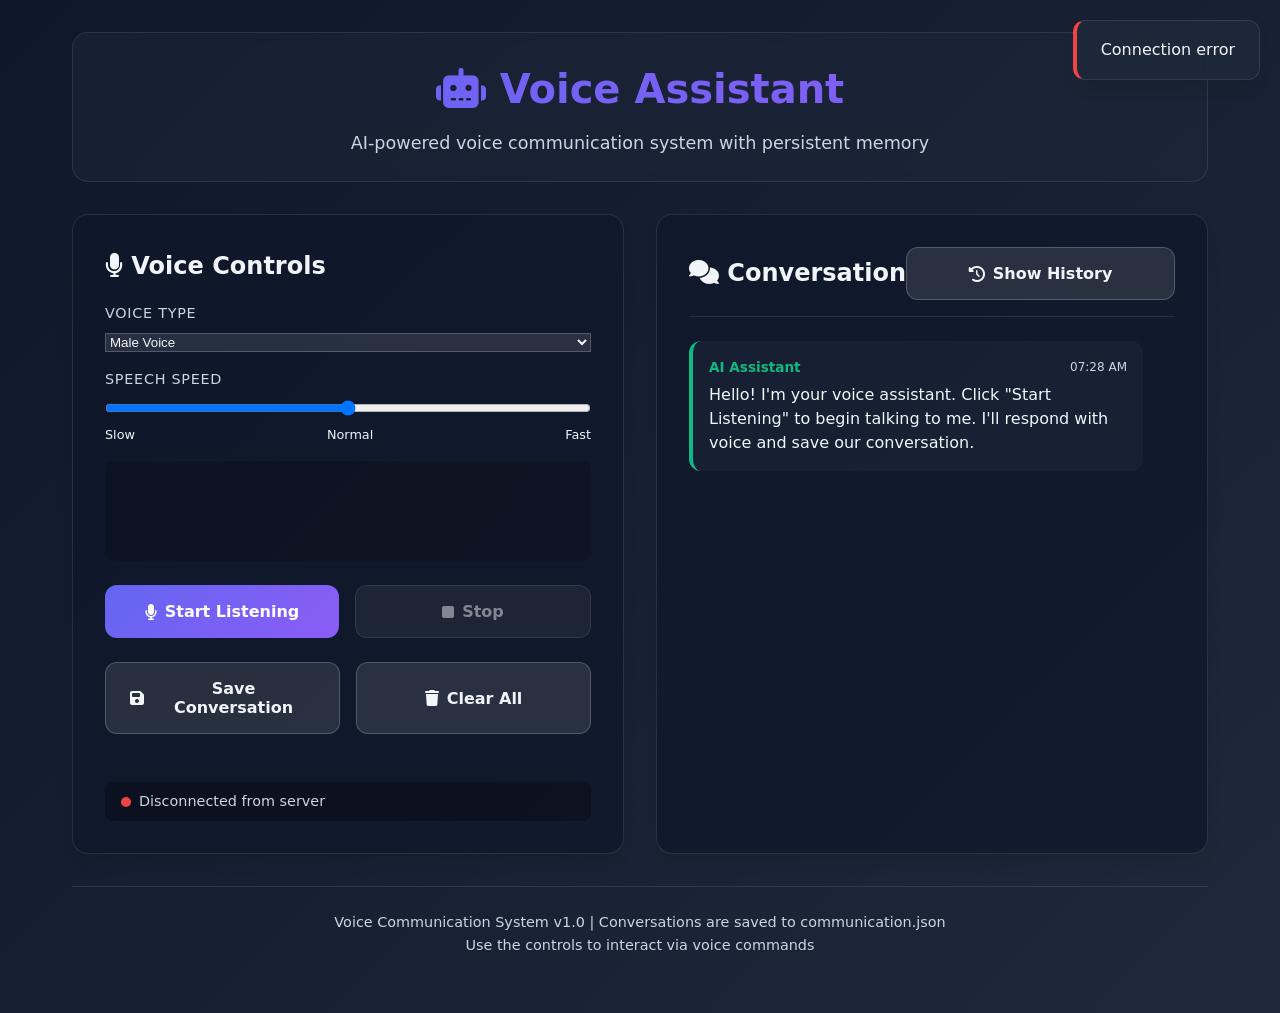
==== index.html @ 2fa822d7 "movement in, communication auto" ====
<!DOCTYPE html>
<html lang="en">

<head>
    <meta charset="UTF-8">
    <meta name="viewport" content="width=device-width, initial-scale=1.0">
    <title>Voice Communication Assistant</title>
    <link rel="stylesheet" href="style.css">
    <link rel="stylesheet" href="https://cdnjs.cloudflare.com/ajax/libs/font-awesome/6.4.0/css/all.min.css">
</head>

<body>
    <div class="container">
        <header class="header">
            <h1><i class="fas fa-robot"></i> Voice Assistant</h1>
            <p class="subtitle">AI-powered voice communication system with persistent memory</p>
        </header>

        <main class="main-content">
            <section class="control-panel">
                <div class="voice-controls">
                    <h2><i class="fas fa-microphone"></i> Voice Controls</h2>

                    <div class="control-group">
                        <label for="voiceSelect">Voice Type</label>
                        <select id="voiceSelect" class="btn-secondary">
                            <option value="male">Male Voice</option>
                            <option value="female">Female Voice</option>
                            <option value="robotic">Robotic Voice</option>
                        </select>
                    </div>

                    <div class="control-group">
                        <label for="speedControl">Speech Speed</label>
                        <input type="range" id="speedControl" min="50" max="300" value="175" class="btn-secondary">
                        <div style="display: flex; justify-content: space-between; font-size: 0.8rem;">
                            <span>Slow</span>
                            <span id="speedValue">Normal</span>
                            <span>Fast</span>
                        </div>
                    </div>

                    <div class="visualizer">
                        <div class="waveform" id="waveform">
                            <!-- Waveform bars -->
                        </div>
                    </div>

                    <div class="button-group">
                        <button id="startBtn" class="btn btn-primary">
                            <i class="fas fa-microphone"></i> Start Listening
                        </button>
                        <button id="stopBtn" class="btn btn-secondary" disabled>
                            <i class="fas fa-stop"></i> Stop
                        </button>
                    </div>

                    <div class="button-group">
                        <button id="saveBtn" class="btn btn-secondary">
                            <i class="fas fa-save"></i> Save Conversation
                        </button>
                        <button id="clearBtn" class="btn btn-secondary">
                            <i class="fas fa-trash"></i> Clear All
                        </button>
                    </div>
                </div>

                <div class="status-indicator" id="statusIndicator">
                    <div class="status-dot"></div>
                    <span class="status-text">Connecting to server...</span>
                </div>
            </section>

            <section class="conversation-panel">
                <div class="conversation-header">
                    <h2><i class="fas fa-comments"></i> Conversation</h2>
                    <button id="toggleHistory" class="btn btn-secondary">
                        <i class="fas fa-history"></i> Show History
                    </button>
                </div>

                <div class="conversation-list" id="conversationList">
                    <div class="message ai-message">
                        <div class="message-header">
                            <span class="sender ai-sender">AI Assistant</span>
                            <span class="timestamp" id="currentTime">Loading...</span>
                        </div>
                        <div class="message-content">
                            Hello! I'm your voice assistant. Click "Start Listening" to begin talking to me. I'll
                            respond with voice and save our conversation.
                        </div>
                    </div>
                </div>
            </section>
        </main>

        <footer class="footer">
            <p>Voice Communication System v1.0 | Conversations are saved to communication.json</p>
            <p>Use the controls to interact via voice commands</p>
        </footer>
    </div>

    <div id="notification" class="notification"></div>

    <script src="script.js"></script>
</body>

</html>
---- style.css ----
:root {
    /* Deep Color Palette */
    --deep-primary: #0f172a;
    --deep-secondary: #1e293b;
    --accent-1: #6366f1;
    --accent-2: #8b5cf6;
    --text-primary: #f1f5f9;
    --text-secondary: #cbd5e1;
    --success: #10b981;
    --warning: #f59e0b;
    --danger: #ef4444;
    
    /* Typography */
    --font-main: 'Segoe UI', system-ui, -apple-system, sans-serif;
    --font-mono: 'Cascadia Code', 'Fira Code', monospace;
    
    /* Spacing */
    --spacing-xs: 0.25rem;
    --spacing-sm: 0.5rem;
    --spacing-md: 1rem;
    --spacing-lg: 1.5rem;
    --spacing-xl: 2rem;
    
    /* Border Radius */
    --radius-sm: 4px;
    --radius-md: 8px;
    --radius-lg: 12px;
    --radius-xl: 16px;
    
    /* Shadows */
    --shadow-sm: 0 1px 2px 0 rgb(0 0 0 / 0.05);
    --shadow-md: 0 4px 6px -1px rgb(0 0 0 / 0.1);
    --shadow-lg: 0 10px 15px -3px rgb(0 0 0 / 0.1);
    
    /* Transitions */
    --transition-fast: 150ms cubic-bezier(0.4, 0, 0.2, 1);
    --transition-normal: 250ms cubic-bezier(0.4, 0, 0.2, 1);
}

* {
    margin: 0;
    padding: 0;
    box-sizing: border-box;
}

body {
    font-family: var(--font-main);
    background: linear-gradient(135deg, var(--deep-primary) 0%, var(--deep-secondary) 100%);
    color: var(--text-primary);
    min-height: 100vh;
    line-height: 1.6;
    overflow-x: hidden;
}

.container {
    max-width: 1200px;
    margin: 0 auto;
    padding: var(--spacing-xl);
    min-height: 100vh;
    display: flex;
    flex-direction: column;
}

.header {
    text-align: center;
    margin-bottom: var(--spacing-xl);
    padding: var(--spacing-lg);
    background: rgba(30, 41, 59, 0.5);
    border-radius: var(--radius-xl);
    -webkit-backdrop-filter: blur(5px);
    backdrop-filter: blur(5px);
    border: 1px solid rgba(255, 255, 255, 0.1);
}

.header h1 {
    font-size: 2.5rem;
    background: linear-gradient(90deg, var(--accent-1), var(--accent-2));
    -webkit-background-clip: text;
    background-clip: text;
    color: transparent;
    margin-bottom: var(--spacing-sm);
}

.subtitle {
    color: var(--text-secondary);
    font-size: 1.1rem;
}

.main-content {
    display: grid;
    grid-template-columns: 1fr 1fr;
    gap: var(--spacing-xl);
    flex: 1;
}

@media (max-width: 768px) {
    .main-content {
        grid-template-columns: 1fr;
    }
}

.control-panel {
    background: rgba(15, 23, 42, 0.7);
    border-radius: var(--radius-xl);
    padding: var(--spacing-xl);
    border: 1px solid rgba(255, 255, 255, 0.1);
    box-shadow: var(--shadow-lg);
    display: flex;
    flex-direction: column;
    gap: var(--spacing-lg);
}

.voice-controls {
    display: flex;
    flex-direction: column;
    gap: var(--spacing-md);
}

.control-group {
    display: flex;
    flex-direction: column;
    gap: var(--spacing-sm);
}

label {
    color: var(--text-secondary);
    font-size: 0.9rem;
    text-transform: uppercase;
    letter-spacing: 0.05em;
}

.button-group {
    display: flex;
    gap: var(--spacing-md);
    margin-top: var(--spacing-sm);
}

.btn {
    padding: var(--spacing-md) var(--spacing-lg);
    border: none;
    border-radius: var(--radius-lg);
    font-family: var(--font-main);
    font-weight: 600;
    font-size: 1rem;
    cursor: pointer;
    transition: all var(--transition-normal);
    display: flex;
    align-items: center;
    justify-content: center;
    gap: var(--spacing-sm);
    flex: 1;
}

.btn-primary {
    background: linear-gradient(135deg, var(--accent-1) 0%, var(--accent-2) 100%);
    color: white;
}

.btn-secondary {
    background: rgba(255, 255, 255, 0.1);
    color: var(--text-primary);
    border: 1px solid rgba(255, 255, 255, 0.2);
}

.btn:hover {
    transform: translateY(-2px);
    filter: brightness(1.06); /* 6% hover effect */
    box-shadow: var(--shadow-md);
}

.btn:active {
    transform: translateY(0);
}

.btn:disabled {
    opacity: 0.5;
    cursor: not-allowed;
    transform: none;
}

.visualizer {
    height: 100px;
    background: rgba(0, 0, 0, 0.2);
    border-radius: var(--radius-md);
    display: flex;
    align-items: center;
    justify-content: center;
    position: relative;
    overflow: hidden;
}

.waveform {
    width: 100%;
    height: 100%;
    display: flex;
    align-items: center;
    justify-content: center;
    gap: 2px;
}

.bar {
    width: 4px;
    background: linear-gradient(to top, var(--accent-1), var(--accent-2));
    border-radius: 2px;
    animation: pulse 1.5s ease-in-out infinite;
    animation-delay: calc(var(--i) * 0.05s);
}

@keyframes pulse {
    0%, 100% { height: 20%; }
    50% { height: 80%; }
}

.conversation-panel {
    background: rgba(15, 23, 42, 0.7);
    border-radius: var(--radius-xl);
    padding: var(--spacing-xl);
    border: 1px solid rgba(255, 255, 255, 0.1);
    box-shadow: var(--shadow-lg);
    display: flex;
    flex-direction: column;
}

.conversation-header {
    display: flex;
    justify-content: space-between;
    align-items: center;
    margin-bottom: var(--spacing-lg);
    padding-bottom: var(--spacing-md);
    border-bottom: 1px solid rgba(255, 255, 255, 0.1);
}

.conversation-list {
    flex: 1;
    overflow-y: auto;
    max-height: 500px;
    padding-right: var(--spacing-sm);
}

.conversation-list::-webkit-scrollbar {
    width: 6px;
}

.conversation-list::-webkit-scrollbar-track {
    background: rgba(255, 255, 255, 0.05);
    border-radius: 3px;
}

.conversation-list::-webkit-scrollbar-thumb {
    background: var(--accent-1);
    border-radius: 3px;
}

.message {
    margin-bottom: var(--spacing-md);
    padding: var(--spacing-md);
    border-radius: var(--radius-lg);
    animation: slideIn 0.3s ease-out;
}

@keyframes slideIn {
    from {
        opacity: 0;
        transform: translateX(-10px);
    }
    to {
        opacity: 1;
        transform: translateX(0);
    }
}

.user-message {
    background: linear-gradient(135deg, rgba(99, 102, 241, 0.2) 0%, rgba(139, 92, 246, 0.2) 100%);
    border-left: 4px solid var(--accent-1);
    margin-left: var(--spacing-lg);
}

.ai-message {
    background: rgba(30, 41, 59, 0.5);
    border-left: 4px solid var(--success);
    margin-right: var(--spacing-lg);
}

.message-header {
    display: flex;
    justify-content: space-between;
    align-items: center;
    margin-bottom: var(--spacing-xs);
    font-size: 0.85rem;
}

.sender {
    font-weight: 600;
    color: var(--accent-1);
}

.ai-sender {
    color: var(--success);
}

.timestamp {
    color: var(--text-secondary);
    font-size: 0.75rem;
}

.message-content {
    color: var(--text-primary);
    line-height: 1.5;
}

.status-indicator {
    display: flex;
    align-items: center;
    gap: var(--spacing-sm);
    padding: var(--spacing-sm) var(--spacing-md);
    background: rgba(0, 0, 0, 0.3);
    border-radius: var(--radius-md);
    margin-top: var(--spacing-lg);
}

.status-dot {
    width: 10px;
    height: 10px;
    border-radius: 50%;
    animation: blink 1.5s infinite;
}

@keyframes blink {
    0%, 100% { opacity: 1; }
    50% { opacity: 0.5; }
}

.status-connected .status-dot {
    background: var(--success);
}

.status-disconnected .status-dot {
    background: var(--danger);
}

.status-text {
    font-size: 0.9rem;
    color: var(--text-secondary);
}

.footer {
    text-align: center;
    margin-top: var(--spacing-xl);
    padding: var(--spacing-lg);
    color: var(--text-secondary);
    font-size: 0.9rem;
    border-top: 1px solid rgba(255, 255, 255, 0.1);
}

.loading {
    display: inline-block;
    width: 20px;
    height: 20px;
    border: 3px solid rgba(255, 255, 255, 0.3);
    border-radius: 50%;
    border-top-color: var(--accent-1);
    animation: spin 1s ease-in-out infinite;
}

@keyframes spin {
    to { transform: rotate(360deg); }
}

.notification {
    position: fixed;
    top: 20px;
    right: 20px;
    padding: var(--spacing-md) var(--spacing-lg);
    border-radius: var(--radius-lg);
    background: rgba(30, 41, 59, 0.95);
    border: 1px solid rgba(255, 255, 255, 0.1);
    box-shadow: var(--shadow-lg);
    transform: translateX(100%);
    transition: transform var(--transition-normal);
    z-index: 1000;
}

.notification.show {
    transform: translateX(0);
}

.notification.success {
    border-left: 4px solid var(--success);
}

.notification.error {
    border-left: 4px solid var(--danger);
}
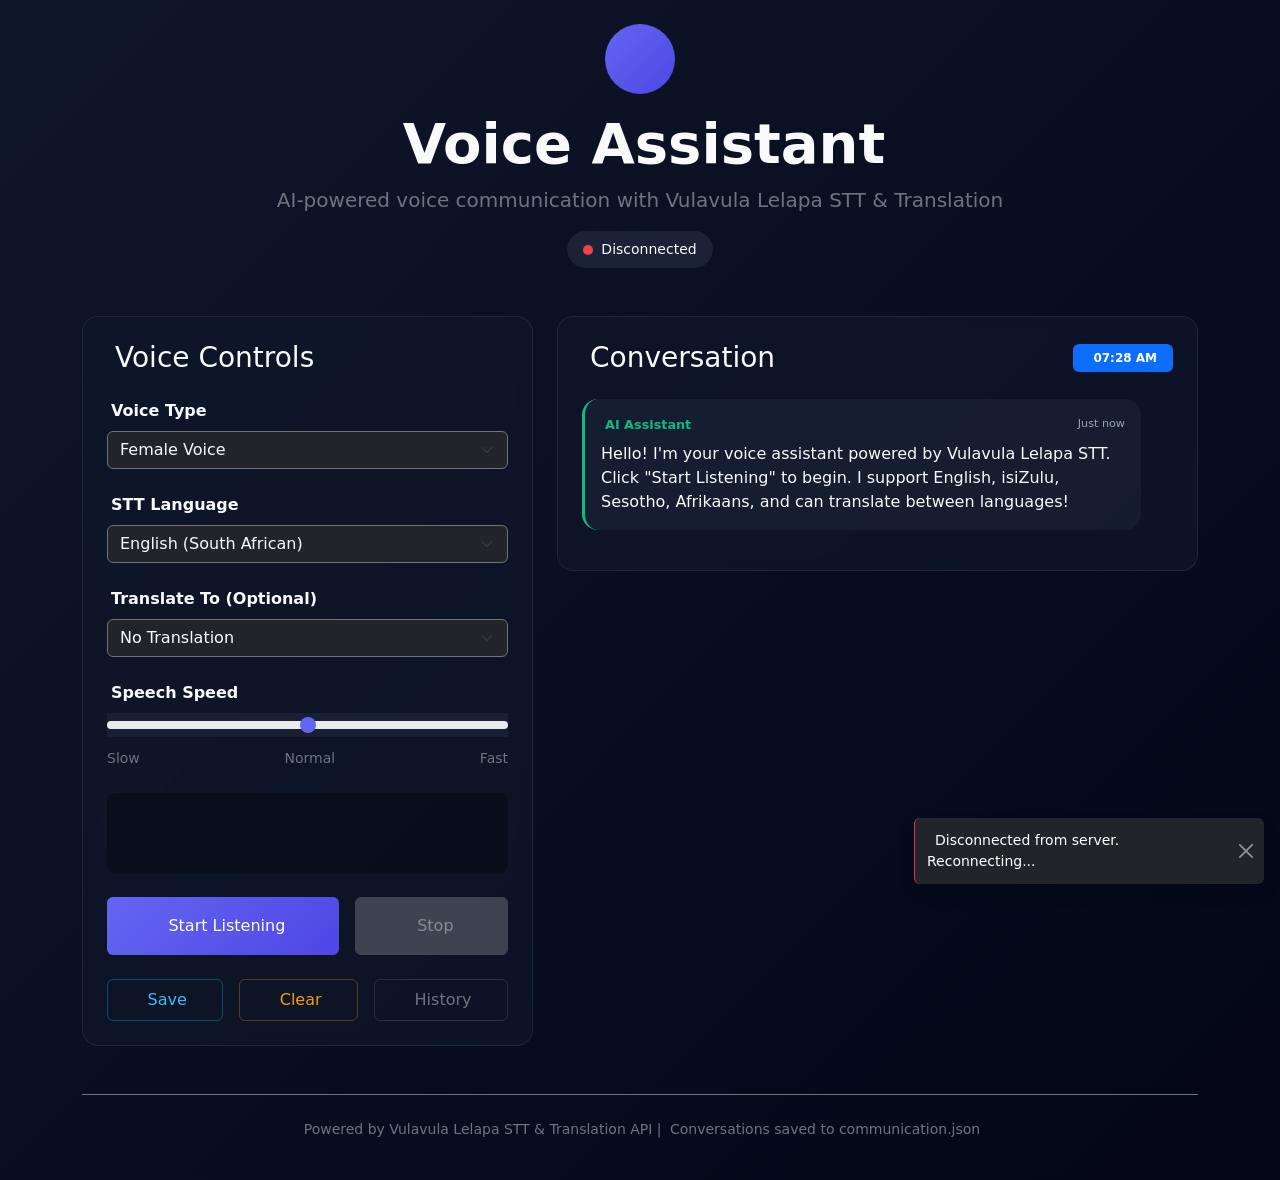
==== commit f9b629ed: "feat: Update styling and configuration for voice assistant application - Refactored CSS styles to si" ====
--- a/index.html
+++ b/index.html
@@ -4,105 +4,185 @@
 <head>
     <meta charset="UTF-8">
     <meta name="viewport" content="width=device-width, initial-scale=1.0">
-    <title>Voice Communication Assistant</title>
+    <title>Voice Communication Assistant | Vulavula Lelapa STT</title>
+
+
+    <link href="https://cdn.jsdelivr.net/npm/bootstrap@5.3.0/dist/css/bootstrap.min.css" rel="stylesheet">
+
+    <link rel="stylesheet" href="https://cdn-uicons.flaticon.com/uicons-regular-rounded/css/uicons-regular-rounded.css">
+    <link rel="stylesheet" href="https://cdn-uicons.flaticon.com/uicons-solid-rounded/css/uicons-solid-rounded.css">
+    <link rel="stylesheet" href="https://cdn-uicons.flaticon.com/uicons-brands/css/uicons-brands.css">
+
     <link rel="stylesheet" href="style.css">
-    <link rel="stylesheet" href="https://cdnjs.cloudflare.com/ajax/libs/font-awesome/6.4.0/css/all.min.css">
 </head>
 
 <body>
-    <div class="container">
-        <header class="header">
-            <h1><i class="fas fa-robot"></i> Voice Assistant</h1>
-            <p class="subtitle">AI-powered voice communication system with persistent memory</p>
+    <div class="container py-4">
+        <!-- Header -->
+        <header class="text-center mb-5">
+            <div class="header-badge mx-auto mb-3">
+                <i class="fi fi-rr-microphone"></i>
+            </div>
+            <h1 class="display-4 fw-bold">
+                <i class="fi fi-rr-robot me-2"></i>Voice Assistant
+            </h1>
+            <p class="lead text-secondary">AI-powered voice communication with Vulavula Lelapa STT & Translation</p>
+            <div class="status-badge d-inline-flex align-items-center gap-2 px-3 py-2 rounded-pill"
+                id="statusIndicator">
+                <span class="status-dot"></span>
+                <span class="status-text">Connecting...</span>
+            </div>
         </header>
 
-        <main class="main-content">
-            <section class="control-panel">
-                <div class="voice-controls">
-                    <h2><i class="fas fa-microphone"></i> Voice Controls</h2>
+        <!-- Main -->
+        <div class="row g-4">
+            <!-- Control Panel -->
+            <div class="col-lg-5 col-md-12">
+                <div class="control-card p-4 rounded-4">
+                    <h3 class="mb-4">
+                        <i class="fi fi-rr-control-panel me-2"></i>Voice Controls
+                    </h3>
 
-                    <div class="control-group">
-                        <label for="voiceSelect">Voice Type</label>
-                        <select id="voiceSelect" class="btn-secondary">
+                    <!-- Voice Type -->
+                    <div class="mb-4">
+                        <label class="form-label fw-semibold">
+                            <i class="fi fi-rr-voice me-1"></i>Voice Type
+                        </label>
+                        <select id="voiceSelect" class="form-select bg-dark text-light border-secondary">
+                            <option value="female">Female Voice</option>
                             <option value="male">Male Voice</option>
-                            <option value="female">Female Voice</option>
                             <option value="robotic">Robotic Voice</option>
                         </select>
                     </div>
 
-                    <div class="control-group">
-                        <label for="speedControl">Speech Speed</label>
-                        <input type="range" id="speedControl" min="50" max="300" value="175" class="btn-secondary">
-                        <div style="display: flex; justify-content: space-between; font-size: 0.8rem;">
+                    <!-- Language Selection for STT -->
+                    <div class="mb-4">
+                        <label class="form-label fw-semibold">
+                            <i class="fi fi-rr-language me-1"></i>STT Language
+                        </label>
+                        <select id="languageSelect" class="form-select bg-dark text-light border-secondary">
+                            <option value="eng">English (South African)</option>
+                            <option value="zul">isiZulu</option>
+                            <option value="sot">Sesotho</option>
+                            <option value="afr">Afrikaans</option>
+                            <option value="fra">African French</option>
+                            <option value="cs-zul">Code-switched isiZulu</option>
+                        </select>
+                    </div>
+
+                    <!-- Translation Target -->
+                    <div class="mb-4">
+                        <label class="form-label fw-semibold">
+                            <i class="fi fi-rr-exchange me-1"></i>Translate To (Optional)
+                        </label>
+                        <select id="translateSelect" class="form-select bg-dark text-light border-secondary">
+                            <option value="">No Translation</option>
+                            <option value="english">English</option>
+                            <option value="zulu">isiZulu</option>
+                            <option value="xhosa">isiXhosa</option>
+                            <option value="afrikaans">Afrikaans</option>
+                            <option value="sesotho">Sesotho</option>
+                            <option value="tswana">Setswana</option>
+                            <option value="swahili">Kiswahili</option>
+                        </select>
+                    </div>
+
+                    <!-- Speech Speed Control -->
+                    <div class="mb-4">
+                        <label class="form-label fw-semibold">
+                            <i class="fi fi-rr-speedometer me-1"></i>Speech Speed
+                        </label>
+                        <input type="range" id="speedControl" min="50" max="300" value="175" class="form-range">
+                        <div class="d-flex justify-content-between mt-1 small text-secondary">
                             <span>Slow</span>
                             <span id="speedValue">Normal</span>
                             <span>Fast</span>
                         </div>
                     </div>
 
-                    <div class="visualizer">
-                        <div class="waveform" id="waveform">
-                            <!-- Waveform bars -->
-                        </div>
+                    <!-- Audio Visualizer -->
+                    <div class="visualizer mb-4 p-3 rounded-3">
+                        <div class="waveform" id="waveform"></div>
                     </div>
 
-                    <div class="button-group">
-                        <button id="startBtn" class="btn btn-primary">
-                            <i class="fas fa-microphone"></i> Start Listening
+                    <!-- Action Buttons -->
+                    <div class="d-flex gap-3 mb-4">
+                        <button id="startBtn" class="btn btn-primary flex-grow-1 py-3">
+                            <i class="fi fi-rr-microphone me-2"></i>Start Listening
                         </button>
-                        <button id="stopBtn" class="btn btn-secondary" disabled>
-                            <i class="fas fa-stop"></i> Stop
+                        <button id="stopBtn" class="btn btn-secondary flex-grow-1 py-3" disabled>
+                            <i class="fi fi-rr-stop me-2"></i>Stop
                         </button>
                     </div>
 
-                    <div class="button-group">
-                        <button id="saveBtn" class="btn btn-secondary">
-                            <i class="fas fa-save"></i> Save Conversation
+                    <div class="d-flex gap-3">
+                        <button id="saveBtn" class="btn btn-outline-info flex-grow-1 py-2">
+                            <i class="fi fi-rr-save me-1"></i>Save
                         </button>
-                        <button id="clearBtn" class="btn btn-secondary">
-                            <i class="fas fa-trash"></i> Clear All
+                        <button id="clearBtn" class="btn btn-outline-warning flex-grow-1 py-2">
+                            <i class="fi fi-rr-trash me-1"></i>Clear
+                        </button>
+                        <button id="toggleHistory" class="btn btn-outline-secondary flex-grow-1 py-2">
+                            <i class="fi fi-rr-history me-1"></i>History
                         </button>
                     </div>
                 </div>
+            </div>
 
-                <div class="status-indicator" id="statusIndicator">
-                    <div class="status-dot"></div>
-                    <span class="status-text">Connecting to server...</span>
-                </div>
-            </section>
+            <!-- Conversation Panel -->
+            <div class="col-lg-7 col-md-12">
+                <div class="conversation-card p-4 rounded-4">
+                    <div class="d-flex justify-content-between align-items-center mb-4">
+                        <h3 class="mb-0">
+                            <i class="fi fi-rr-comments me-2"></i>Conversation
+                        </h3>
+                        <span class="badge bg-primary px-3 py-2">
+                            <i class="fi fi-rr-clock me-1"></i>
+                            <span id="currentTime">--:-- --</span>
+                        </span>
+                    </div>
 
-            <section class="conversation-panel">
-                <div class="conversation-header">
-                    <h2><i class="fas fa-comments"></i> Conversation</h2>
-                    <button id="toggleHistory" class="btn btn-secondary">
-                        <i class="fas fa-history"></i> Show History
-                    </button>
-                </div>
-
-                <div class="conversation-list" id="conversationList">
-                    <div class="message ai-message">
-                        <div class="message-header">
-                            <span class="sender ai-sender">AI Assistant</span>
-                            <span class="timestamp" id="currentTime">Loading...</span>
-                        </div>
-                        <div class="message-content">
-                            Hello! I'm your voice assistant. Click "Start Listening" to begin talking to me. I'll
-                            respond with voice and save our conversation.
+                    <div class="conversation-list" id="conversationList">
+                        <div class="message ai-message">
+                            <div class="message-header">
+                                <span class="sender ai-sender">
+                                    <i class="fi fi-rr-robot me-1"></i>AI Assistant
+                                </span>
+                                <span class="timestamp">Just now</span>
+                            </div>
+                            <div class="message-content">
+                                Hello! I'm your voice assistant powered by Vulavula Lelapa STT.
+                                Click "Start Listening" to begin. I support English, isiZulu, Sesotho,
+                                Afrikaans, and can translate between languages!
+                            </div>
                         </div>
                     </div>
                 </div>
-            </section>
-        </main>
+            </div>
+        </div>
 
-        <footer class="footer">
-            <p>Voice Communication System v1.0 | Conversations are saved to communication.json</p>
-            <p>Use the controls to interact via voice commands</p>
+        <!-- Footer -->
+        <footer class="text-center mt-5 pt-4 border-top border-secondary">
+            <p class="text-secondary small">
+                <i class="fi fi-rr-microphone-alt me-1"></i> Powered by Vulavula Lelapa STT & Translation API
+                | <i class="fi fi-rr-database me-1"></i> Conversations saved to communication.json
+            </p>
         </footer>
     </div>
 
-    <div id="notification" class="notification"></div>
+    <!-- Toast -->
+    <div class="position-fixed bottom-0 end-0 p-3" style="z-index: 11">
+        <div id="notification" class="toast align-items-center text-bg-dark border-0" role="alert" aria-live="assertive"
+            aria-atomic="true">
+            <div class="d-flex">
+                <div class="toast-body"></div>
+                <button type="button" class="btn-close btn-close-white me-2 m-auto" data-bs-dismiss="toast"></button>
+            </div>
+        </div>
+    </div>
 
+    <script src="https://cdn.jsdelivr.net/npm/bootstrap@5.3.0/dist/js/bootstrap.bundle.min.js"></script>
     <script src="script.js"></script>
 </body>
 
-</html>+</html>
--- a/style.css
+++ b/style.css
@@ -1,40 +1,14 @@
 :root {
-    /* Deep Color Palette */
-    --deep-primary: #0f172a;
-    --deep-secondary: #1e293b;
-    --accent-1: #6366f1;
-    --accent-2: #8b5cf6;
-    --text-primary: #f1f5f9;
-    --text-secondary: #cbd5e1;
+    --primary: #6366f1;
+    --primary-dark: #4f46e5;
+    --secondary: #64748b;
     --success: #10b981;
     --warning: #f59e0b;
     --danger: #ef4444;
-    
-    /* Typography */
-    --font-main: 'Segoe UI', system-ui, -apple-system, sans-serif;
-    --font-mono: 'Cascadia Code', 'Fira Code', monospace;
-    
-    /* Spacing */
-    --spacing-xs: 0.25rem;
-    --spacing-sm: 0.5rem;
-    --spacing-md: 1rem;
-    --spacing-lg: 1.5rem;
-    --spacing-xl: 2rem;
-    
-    /* Border Radius */
-    --radius-sm: 4px;
-    --radius-md: 8px;
-    --radius-lg: 12px;
-    --radius-xl: 16px;
-    
-    /* Shadows */
-    --shadow-sm: 0 1px 2px 0 rgb(0 0 0 / 0.05);
-    --shadow-md: 0 4px 6px -1px rgb(0 0 0 / 0.1);
-    --shadow-lg: 0 10px 15px -3px rgb(0 0 0 / 0.1);
-    
-    /* Transitions */
-    --transition-fast: 150ms cubic-bezier(0.4, 0, 0.2, 1);
-    --transition-normal: 250ms cubic-bezier(0.4, 0, 0.2, 1);
+    --dark: #0f172a;
+    --darker: #020617;
+    --light: #f8fafc;
+    --gray: #94a3b8;
 }
 
 * {
@@ -44,201 +18,190 @@
 }
 
 body {
-    font-family: var(--font-main);
-    background: linear-gradient(135deg, var(--deep-primary) 0%, var(--deep-secondary) 100%);
-    color: var(--text-primary);
+    font-family: 'Segoe UI', system-ui, -apple-system, sans-serif;
+    background: linear-gradient(135deg, var(--dark) 0%, var(--darker) 100%);
+    color: var(--light);
     min-height: 100vh;
-    line-height: 1.6;
-    overflow-x: hidden;
-}
-
-.container {
-    max-width: 1200px;
-    margin: 0 auto;
-    padding: var(--spacing-xl);
-    min-height: 100vh;
-    display: flex;
-    flex-direction: column;
-}
-
-.header {
-    text-align: center;
-    margin-bottom: var(--spacing-xl);
-    padding: var(--spacing-lg);
-    background: rgba(30, 41, 59, 0.5);
-    border-radius: var(--radius-xl);
-    -webkit-backdrop-filter: blur(5px);
-    backdrop-filter: blur(5px);
-    border: 1px solid rgba(255, 255, 255, 0.1);
-}
-
-.header h1 {
-    font-size: 2.5rem;
-    background: linear-gradient(90deg, var(--accent-1), var(--accent-2));
-    -webkit-background-clip: text;
-    background-clip: text;
-    color: transparent;
-    margin-bottom: var(--spacing-sm);
-}
-
-.subtitle {
-    color: var(--text-secondary);
-    font-size: 1.1rem;
-}
-
-.main-content {
-    display: grid;
-    grid-template-columns: 1fr 1fr;
-    gap: var(--spacing-xl);
-    flex: 1;
-}
-
-@media (max-width: 768px) {
-    .main-content {
-        grid-template-columns: 1fr;
-    }
-}
-
-.control-panel {
-    background: rgba(15, 23, 42, 0.7);
-    border-radius: var(--radius-xl);
-    padding: var(--spacing-xl);
-    border: 1px solid rgba(255, 255, 255, 0.1);
-    box-shadow: var(--shadow-lg);
-    display: flex;
-    flex-direction: column;
-    gap: var(--spacing-lg);
-}
-
-.voice-controls {
-    display: flex;
-    flex-direction: column;
-    gap: var(--spacing-md);
-}
-
-.control-group {
-    display: flex;
-    flex-direction: column;
-    gap: var(--spacing-sm);
-}
-
-label {
-    color: var(--text-secondary);
-    font-size: 0.9rem;
-    text-transform: uppercase;
-    letter-spacing: 0.05em;
-}
-
-.button-group {
-    display: flex;
-    gap: var(--spacing-md);
-    margin-top: var(--spacing-sm);
-}
-
-.btn {
-    padding: var(--spacing-md) var(--spacing-lg);
-    border: none;
-    border-radius: var(--radius-lg);
-    font-family: var(--font-main);
-    font-weight: 600;
-    font-size: 1rem;
-    cursor: pointer;
-    transition: all var(--transition-normal);
+}
+
+/* Header Badge - 5% hover effect */
+.header-badge {
+    width: 70px;
+    height: 70px;
+    background: linear-gradient(135deg, var(--primary), var(--primary-dark));
+    border-radius: 50%;
     display: flex;
     align-items: center;
     justify-content: center;
-    gap: var(--spacing-sm);
-    flex: 1;
-}
-
-.btn-primary {
-    background: linear-gradient(135deg, var(--accent-1) 0%, var(--accent-2) 100%);
-    color: white;
-}
-
-.btn-secondary {
-    background: rgba(255, 255, 255, 0.1);
-    color: var(--text-primary);
-    border: 1px solid rgba(255, 255, 255, 0.2);
-}
-
-.btn:hover {
-    transform: translateY(-2px);
-    filter: brightness(1.06); /* 6% hover effect */
-    box-shadow: var(--shadow-md);
-}
-
-.btn:active {
-    transform: translateY(0);
-}
-
-.btn:disabled {
-    opacity: 0.5;
-    cursor: not-allowed;
-    transform: none;
-}
-
+    font-size: 2rem;
+    transition: transform 0.2s ease;
+}
+
+.header-badge:hover {
+    transform: scale(1.02);
+}
+
+/* Status Badge */
+.status-badge {
+    background: rgba(30, 41, 59, 0.8);
+    backdrop-filter: blur(4px);
+    font-size: 0.875rem;
+}
+
+.status-dot {
+    width: 10px;
+    height: 10px;
+    border-radius: 50%;
+    background: var(--gray);
+    transition: all 0.15s ease;
+}
+
+.status-connected .status-dot {
+    background: var(--success);
+    box-shadow: 0 0 6px var(--success);
+}
+
+.status-disconnected .status-dot {
+    background: var(--danger);
+}
+
+/* Control and Conversation Cards */
+.control-card,
+.conversation-card {
+    background: rgba(15, 23, 42, 0.7);
+    backdrop-filter: blur(8px);
+    border: 1px solid rgba(255, 255, 255, 0.08);
+    transition: all 0.2s ease;
+}
+
+/* No card hover effect - removed per requirement */
+
+/* Form Controls */
+.form-select,
+.form-range {
+    background-color: rgba(30, 41, 59, 0.6);
+    border-color: rgba(255, 255, 255, 0.1);
+    color: var(--light);
+}
+
+.form-select:focus,
+.form-range:focus {
+    border-color: var(--primary);
+    box-shadow: 0 0 0 0.2rem rgba(99, 102, 241, 0.25);
+}
+
+.form-range::-webkit-slider-thumb {
+    background: var(--primary);
+}
+
+.form-range::-webkit-slider-thumb:hover {
+    background: var(--primary-dark);
+}
+
+/* Visualizer - Animation (part of 27%) */
 .visualizer {
-    height: 100px;
-    background: rgba(0, 0, 0, 0.2);
-    border-radius: var(--radius-md);
-    display: flex;
-    align-items: center;
-    justify-content: center;
-    position: relative;
+    background: rgba(0, 0, 0, 0.3);
+    border-radius: 12px;
+    height: 80px;
     overflow: hidden;
 }
 
 .waveform {
-    width: 100%;
-    height: 100%;
     display: flex;
     align-items: center;
     justify-content: center;
     gap: 2px;
+    height: 100%;
 }
 
 .bar {
-    width: 4px;
-    background: linear-gradient(to top, var(--accent-1), var(--accent-2));
+    width: 3px;
+    background: linear-gradient(to top, var(--primary), #a855f7);
     border-radius: 2px;
-    animation: pulse 1.5s ease-in-out infinite;
-    animation-delay: calc(var(--i) * 0.05s);
-}
-
-@keyframes pulse {
-    0%, 100% { height: 20%; }
-    50% { height: 80%; }
-}
-
-.conversation-panel {
-    background: rgba(15, 23, 42, 0.7);
-    border-radius: var(--radius-xl);
-    padding: var(--spacing-xl);
+    transition: height 0.08s ease;
+}
+
+/* Buttons - 5% hover effect (no card hover) */
+.btn-primary {
+    background: linear-gradient(135deg, var(--primary), var(--primary-dark));
+    border: none;
+    transition: all 0.2s ease;
+}
+
+.btn-primary:hover {
+    transform: translateY(-1px);
+    filter: brightness(1.05);
+    background: linear-gradient(135deg, var(--primary-dark), var(--primary));
+}
+
+.btn-secondary {
+    background: rgba(30, 41, 59, 0.8);
     border: 1px solid rgba(255, 255, 255, 0.1);
-    box-shadow: var(--shadow-lg);
-    display: flex;
-    flex-direction: column;
-}
-
-.conversation-header {
-    display: flex;
-    justify-content: space-between;
-    align-items: center;
-    margin-bottom: var(--spacing-lg);
-    padding-bottom: var(--spacing-md);
-    border-bottom: 1px solid rgba(255, 255, 255, 0.1);
-}
-
+    color: var(--light);
+    transition: all 0.2s ease;
+}
+
+.btn-secondary:hover {
+    transform: translateY(-1px);
+    filter: brightness(1.05);
+    background: rgba(30, 41, 59, 1);
+}
+
+.btn-outline-info {
+    border-color: rgba(56, 189, 248, 0.3);
+    color: #38bdf8;
+    transition: all 0.2s ease;
+}
+
+.btn-outline-info:hover {
+    transform: translateY(-1px);
+    filter: brightness(1.05);
+    background: rgba(56, 189, 248, 0.15);
+    border-color: #38bdf8;
+}
+
+.btn-outline-warning {
+    border-color: rgba(245, 158, 11, 0.3);
+    color: #f59e0b;
+    transition: all 0.2s ease;
+}
+
+.btn-outline-warning:hover {
+    transform: translateY(-1px);
+    filter: brightness(1.05);
+    background: rgba(245, 158, 11, 0.15);
+}
+
+.btn-outline-secondary {
+    border-color: rgba(100, 116, 139, 0.3);
+    transition: all 0.2s ease;
+}
+
+.btn-outline-secondary:hover {
+    transform: translateY(-1px);
+    filter: brightness(1.05);
+    background: rgba(100, 116, 139, 0.15);
+}
+
+.btn:active {
+    transform: translateY(0);
+}
+
+.btn:disabled {
+    opacity: 0.5;
+    transform: none;
+    cursor: not-allowed;
+}
+
+/* Conversation Messages - Slide animation (part of 27%) */
 .conversation-list {
-    flex: 1;
+    max-height: 500px;
     overflow-y: auto;
-    max-height: 500px;
-    padding-right: var(--spacing-sm);
+    padding-right: 8px;
 }
 
 .conversation-list::-webkit-scrollbar {
-    width: 6px;
+    width: 5px;
 }
 
 .conversation-list::-webkit-scrollbar-track {
@@ -247,22 +210,23 @@
 }
 
 .conversation-list::-webkit-scrollbar-thumb {
-    background: var(--accent-1);
+    background: var(--primary);
     border-radius: 3px;
 }
 
 .message {
-    margin-bottom: var(--spacing-md);
-    padding: var(--spacing-md);
-    border-radius: var(--radius-lg);
-    animation: slideIn 0.3s ease-out;
+    margin-bottom: 1rem;
+    padding: 1rem;
+    border-radius: 16px;
+    animation: slideIn 0.25s ease-out;
 }
 
 @keyframes slideIn {
     from {
         opacity: 0;
-        transform: translateX(-10px);
-    }
+        transform: translateX(-6px);
+    }
+
     to {
         opacity: 1;
         transform: translateX(0);
@@ -270,28 +234,28 @@
 }
 
 .user-message {
-    background: linear-gradient(135deg, rgba(99, 102, 241, 0.2) 0%, rgba(139, 92, 246, 0.2) 100%);
-    border-left: 4px solid var(--accent-1);
-    margin-left: var(--spacing-lg);
+    background: linear-gradient(135deg, rgba(99, 102, 241, 0.15), rgba(139, 92, 246, 0.1));
+    border-left: 3px solid var(--primary);
+    margin-left: 1.5rem;
 }
 
 .ai-message {
     background: rgba(30, 41, 59, 0.5);
-    border-left: 4px solid var(--success);
-    margin-right: var(--spacing-lg);
+    border-left: 3px solid var(--success);
+    margin-right: 1.5rem;
 }
 
 .message-header {
     display: flex;
     justify-content: space-between;
     align-items: center;
-    margin-bottom: var(--spacing-xs);
-    font-size: 0.85rem;
+    margin-bottom: 0.5rem;
+    font-size: 0.8rem;
 }
 
 .sender {
     font-weight: 600;
-    color: var(--accent-1);
+    color: var(--primary);
 }
 
 .ai-sender {
@@ -299,95 +263,101 @@
 }
 
 .timestamp {
-    color: var(--text-secondary);
-    font-size: 0.75rem;
+    color: var(--gray);
+    font-size: 0.7rem;
 }
 
 .message-content {
-    color: var(--text-primary);
     line-height: 1.5;
-}
-
-.status-indicator {
-    display: flex;
-    align-items: center;
-    gap: var(--spacing-sm);
-    padding: var(--spacing-sm) var(--spacing-md);
-    background: rgba(0, 0, 0, 0.3);
-    border-radius: var(--radius-md);
-    margin-top: var(--spacing-lg);
-}
-
-.status-dot {
-    width: 10px;
-    height: 10px;
+    word-wrap: break-word;
+}
+
+/* Pulse animation for recording (part of 27%) */
+@keyframes pulse {
+
+    0%,
+    100% {
+        opacity: 0.6;
+    }
+
+    50% {
+        opacity: 1;
+    }
+}
+
+.recording-active .status-dot {
+    animation: pulse 1s ease-in-out infinite;
+}
+
+/* Loading spinner - minimal animation */
+.loading-spinner {
+    width: 18px;
+    height: 18px;
+    border: 2px solid rgba(255, 255, 255, 0.2);
+    border-top-color: var(--primary);
     border-radius: 50%;
-    animation: blink 1.5s infinite;
-}
-
-@keyframes blink {
-    0%, 100% { opacity: 1; }
-    50% { opacity: 0.5; }
-}
-
-.status-connected .status-dot {
-    background: var(--success);
-}
-
-.status-disconnected .status-dot {
-    background: var(--danger);
-}
-
-.status-text {
-    font-size: 0.9rem;
-    color: var(--text-secondary);
-}
-
-.footer {
-    text-align: center;
-    margin-top: var(--spacing-xl);
-    padding: var(--spacing-lg);
-    color: var(--text-secondary);
-    font-size: 0.9rem;
-    border-top: 1px solid rgba(255, 255, 255, 0.1);
-}
-
-.loading {
-    display: inline-block;
-    width: 20px;
-    height: 20px;
-    border: 3px solid rgba(255, 255, 255, 0.3);
-    border-radius: 50%;
-    border-top-color: var(--accent-1);
-    animation: spin 1s ease-in-out infinite;
+    animation: spin 0.6s linear infinite;
 }
 
 @keyframes spin {
-    to { transform: rotate(360deg); }
-}
-
-.notification {
-    position: fixed;
-    top: 20px;
-    right: 20px;
-    padding: var(--spacing-md) var(--spacing-lg);
-    border-radius: var(--radius-lg);
-    background: rgba(30, 41, 59, 0.95);
-    border: 1px solid rgba(255, 255, 255, 0.1);
-    box-shadow: var(--shadow-lg);
-    transform: translateX(100%);
-    transition: transform var(--transition-normal);
-    z-index: 1000;
-}
-
-.notification.show {
-    transform: translateX(0);
-}
-
-.notification.success {
-    border-left: 4px solid var(--success);
-}
-
-.notification.error {
-    border-left: 4px solid var(--danger);
-}
+    to {
+        transform: rotate(360deg);
+    }
+}
+
+/* Toast notification */
+.toast {
+    background: rgba(15, 23, 42, 0.95);
+    backdrop-filter: blur(8px);
+    border-left: 3px solid var(--primary);
+}
+
+/* Responsive adjustments */
+@media (max-width: 768px) {
+    .container {
+        padding-left: 1rem;
+        padding-right: 1rem;
+    }
+
+    .message {
+        margin-left: 0.5rem;
+        margin-right: 0.5rem;
+    }
+
+    .user-message,
+    .ai-message {
+        margin-left: 0;
+        margin-right: 0;
+    }
+
+    h1.display-4 {
+        font-size: 2rem;
+    }
+}
+
+/* Status colors */
+.text-success {
+    color: var(--success) !important;
+}
+
+.text-warning {
+    color: var(--warning) !important;
+}
+
+.text-danger {
+    color: var(--danger) !important;
+}
+
+/* Border utilities */
+.border-primary {
+    border-color: var(--primary) !important;
+}
+
+.border-success {
+    border-color: var(--success) !important;
+}
+
+/* Background utilities */
+.bg-primary-gradient {
+    background: linear-gradient(135deg, var(--primary), var(--primary-dark));
+}
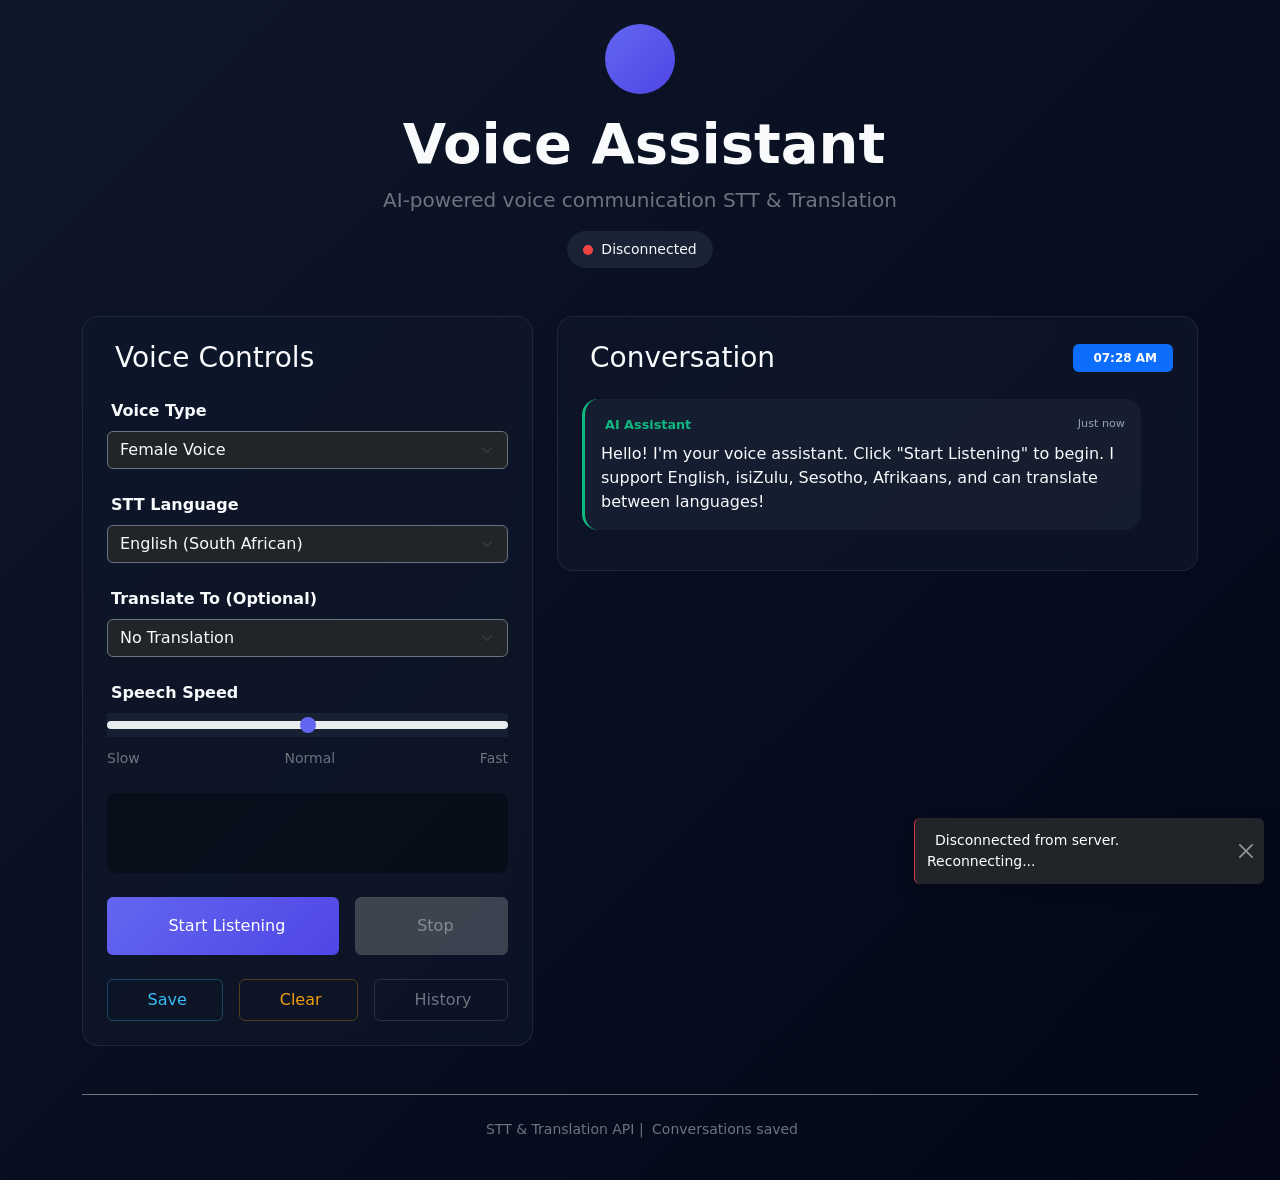
==== commit 9df63210: "refactor: Remove used references from README, code, and UI for a more generic voice assistant brandi" ====
--- a/index.html
+++ b/index.html
@@ -4,7 +4,7 @@
 <head>
     <meta charset="UTF-8">
     <meta name="viewport" content="width=device-width, initial-scale=1.0">
-    <title>Voice Communication Assistant | Vulavula Lelapa STT</title>
+    <title>Communication Assistant</title>
 
 
     <link href="https://cdn.jsdelivr.net/npm/bootstrap@5.3.0/dist/css/bootstrap.min.css" rel="stylesheet">
@@ -26,7 +26,7 @@
             <h1 class="display-4 fw-bold">
                 <i class="fi fi-rr-robot me-2"></i>Voice Assistant
             </h1>
-            <p class="lead text-secondary">AI-powered voice communication with Vulavula Lelapa STT & Translation</p>
+            <p class="lead text-secondary">AI-powered voice communication STT & Translation</p>
             <div class="status-badge d-inline-flex align-items-center gap-2 px-3 py-2 rounded-pill"
                 id="statusIndicator">
                 <span class="status-dot"></span>
@@ -151,9 +151,8 @@
                                 <span class="timestamp">Just now</span>
                             </div>
                             <div class="message-content">
-                                Hello! I'm your voice assistant powered by Vulavula Lelapa STT.
-                                Click "Start Listening" to begin. I support English, isiZulu, Sesotho,
-                                Afrikaans, and can translate between languages!
+                                Hello! I'm your voice assistant.
+                                Click "Start Listening" to begin. I support English, isiZulu, Sesotho, Afrikaans, and can translate between languages!
                             </div>
                         </div>
                     </div>
@@ -164,8 +163,8 @@
         <!-- Footer -->
         <footer class="text-center mt-5 pt-4 border-top border-secondary">
             <p class="text-secondary small">
-                <i class="fi fi-rr-microphone-alt me-1"></i> Powered by Vulavula Lelapa STT & Translation API
-                | <i class="fi fi-rr-database me-1"></i> Conversations saved to communication.json
+                <i class="fi fi-rr-microphone-alt me-1"></i> STT & Translation API
+                | <i class="fi fi-rr-database me-1"></i> Conversations saved
             </p>
         </footer>
     </div>
